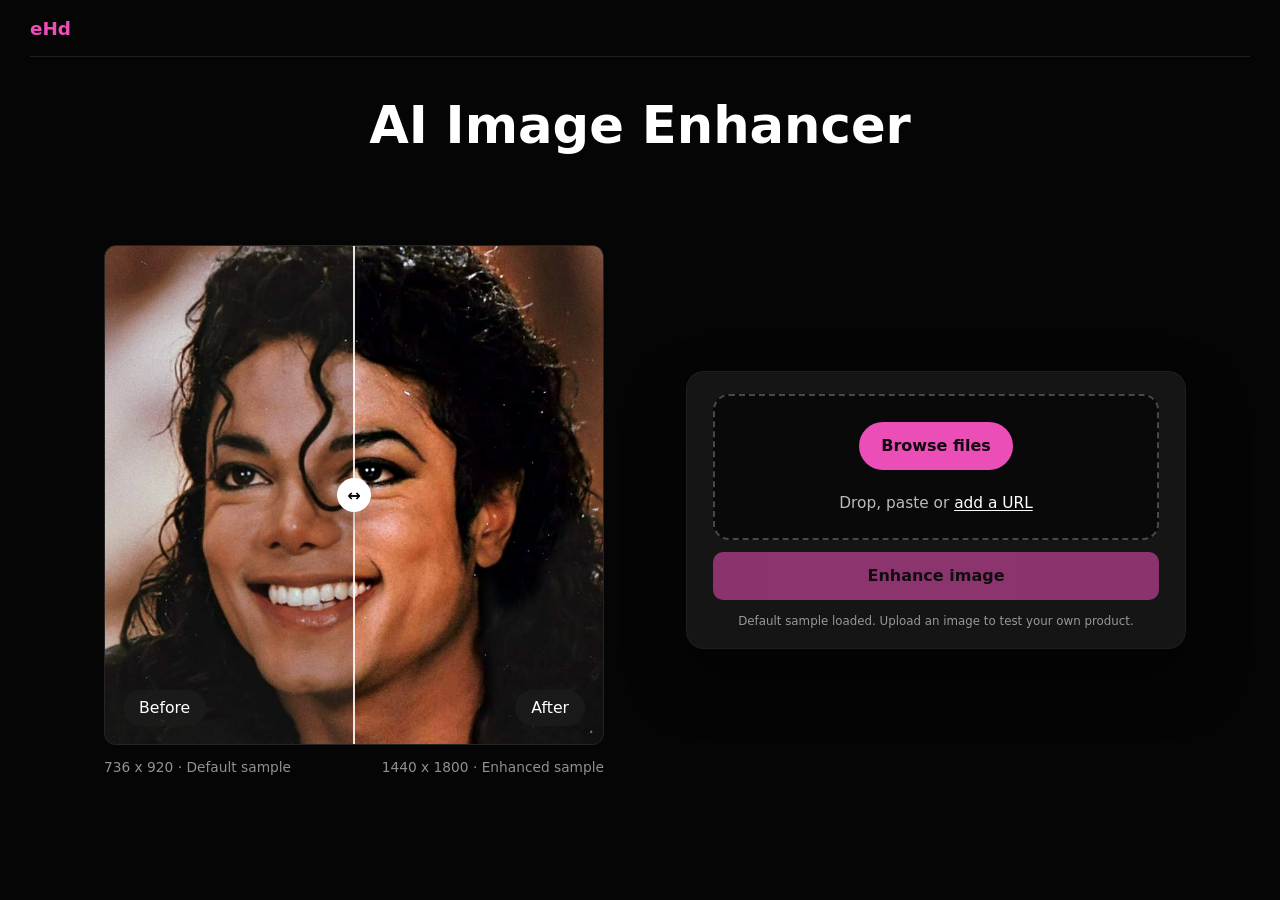
==== static/ai-image-enhancer-demo.html @ c5444212 "Published the AI image enhancer demo" ====
<!doctype html>
<html lang="en">
  <head>
    <meta charset="utf-8" />
    <meta name="viewport" content="width=device-width, initial-scale=1" />
    <title>AI Image Enhancer Demo</title>
    <link rel="stylesheet" href="/static/ai-image-enhancer-demo.css" />
  </head>
  <body>
    <main class="page-shell">
      <header class="topbar">
        <div class="nav-left">
          <a class="brand" href="/demo/ai-image-enhancer">eHd</a>
        </div>
      </header>

      <div class="divider" aria-hidden="true"></div>

      <section class="hero-copy">
        <p class="eyebrow">AI Image Enhancer</p>
        <h1>AI Image Enhancer</h1>
      </section>

      <section class="hero-stage">
        <div class="compare-stage-shell">
          <div class="compare-stage" id="compare-stage">
            <!-- <img
              id="compare-before-image"
              class="compare-image"
              src=""
              alt=""
            /> -->

            <div class="compare-after-layer" id="compare-after-layer">
              <!-- <img
                id="compare-after-image"
                class="compare-image"
                src=""
                alt=""
              /> -->
            </div>

            <div class="compare-divider" id="compare-divider" aria-hidden="true">
              <button
                class="compare-handle"
                id="compare-handle"
                type="button"
                aria-label="Drag to compare before and after"
              >
                <span>↔</span>
              </button>
            </div>

            <div class="compare-label compare-label-before">After</div>
            <div class="compare-label compare-label-after">Before</div>

            <div class="progress-overlay hidden" id="demo-progress-overlay" aria-hidden="true">
              <div class="spinner-shell">
                <div class="progress-ring" id="demo-progress-ring" style="--progress: 0%;">
                  <span id="demo-progress-value">0%</span>
                </div>
                <div class="progress-copy">
                  <strong>Enhancing image</strong>
                  <span>Estimated progress while processing</span>
                </div>
              </div>
            </div>
          </div>

          <div class="compare-meta">
            <span id="demo-original-meta">Original</span>
            <span id="demo-enhanced-meta">Enhanced</span>
          </div>
        </div>

        <aside class="enhancer-card" id="enhancer-card">
          <!-- <div class="mini-compare-row">
            <figure class="mini-card">
              <img src="/static/demo-assets/sample-before-1.jpg" alt="Mini original sample" />
              <figcaption>Before</figcaption>
            </figure>
            <figure class="mini-card">
              <img src="/static/demo-assets/sample-after-1.jpg" alt="Mini enhanced sample" />
              <figcaption>After</figcaption>
            </figure>
          </div> -->

          <form class="upload-form" id="demo-enhance-form">
            <label class="dropzone" for="demo-image-input">
              <input id="demo-image-input" type="file" accept="image/jpeg,image/png,image/webp" />
              <span class="primary-button">Browse files</span>
              <span class="dropzone-text">
                Drop, paste or
                <button class="inline-link" id="demo-url-trigger" type="button">add a URL</button>
              </span>
            </label>

            <div class="url-panel hidden" id="demo-url-panel">
              <input
                id="demo-url-input"
                type="url"
                inputmode="url"
                placeholder="https://example.com/product-image.jpg"
              />
              <button class="url-submit-button" type="button" id="demo-load-url">Load URL</button>
            </div>

            <button class="enhance-button" type="submit" id="demo-enhance-button">
              Enhance image
            </button>
          </form>
        </aside>
      </section>
    </main>

    <script src="/static/ai-image-enhancer-demo.js" type="module"></script>
  </body>
</html>
---- static/ai-image-enhancer-demo.css ----
:root {
  color-scheme: dark;
  --bg: #050505;
  --surface: #151515;
  --surface-strong: #0d0d0d;
  --line: rgba(255, 255, 255, 0.12);
  --line-dashed: rgba(255, 255, 255, 0.26);
  --ink: #ffffff;
  --muted: rgba(255, 255, 255, 0.72);
  --muted-soft: rgba(255, 255, 255, 0.56);
  --accent: #ec4eb7;
  --accent-strong: #ff4ec2;
  --shadow: 0 28px 60px rgba(0, 0, 0, 0.45);
}

* {
  box-sizing: border-box;
}

body {
  margin: 0;
  min-width: 320px;
  min-height: 100vh;
  background: var(--bg);
  color: var(--ink);
  font-family:
    Inter, ui-sans-serif, system-ui, -apple-system, BlinkMacSystemFont, "Segoe UI",
    sans-serif;
}

img {
  display: block;
  max-width: 100%;
}

button,
input {
  font: inherit;
}

a {
  color: inherit;
  text-decoration: none;
}

.page-shell {
  width: min(1220px, calc(100% - 34px));
  margin: 0 auto;
  min-height: 100vh;
  padding: 0 0 72px;
  display: flex;
  flex-direction: column;
}

.topbar {
  display: flex;
  align-items: center;
  justify-content: space-between;
  gap: 18px;
  min-height: 56px;
}

.nav-left,
.nav-right,
.topnav {
  display: flex;
  align-items: center;
  gap: 22px;
}

.brand {
  color: var(--accent);
  font-size: 1.15rem;
  font-weight: 800;
  letter-spacing: 0;
}

.topnav {
  gap: 18px;
  flex-wrap: wrap;
}

.topnav a {
  color: rgba(255, 255, 255, 0.84);
  font-size: 0.9rem;
}

.topnav a::after {
  content: "⌄";
  display: inline-block;
  margin-left: 6px;
  color: rgba(255, 255, 255, 0.58);
  font-size: 0.7rem;
  transform: translateY(-1px);
}

.topnav a:last-child::after,
.topnav a:nth-last-child(2)::after {
  content: "";
  margin: 0;
}

.create-button {
  display: inline-flex;
  align-items: center;
  justify-content: center;
  min-height: 44px;
  padding: 0 18px;
  background: var(--accent);
  border-radius: 999px;
  color: #120710;
  font-weight: 800;
}

.profile-dot {
  width: 18px;
  height: 18px;
  border: 1px solid rgba(255, 255, 255, 0.38);
  border-radius: 50%;
}

.divider {
  height: 1px;
  background: rgba(255, 255, 255, 0.11);
}

.breadcrumbs {
  display: flex;
  align-items: center;
  gap: 12px;
  padding: 16px 0 0;
  color: rgba(255, 255, 255, 0.58);
  font-size: 0.88rem;
}

.breadcrumbs a:last-of-type,
.breadcrumbs span:last-child {
  color: var(--accent);
}

.crumb-arrow {
  color: rgba(255, 255, 255, 0.28);
  font-size: 1.15rem;
}

.hero-copy {
  display: grid;
  justify-items: center;
  gap: 16px;
  padding: 26px 0 40px;
  text-align: center;
}

.eyebrow {
  color: transparent;
  font-size: 0;
}

h1,
h2,
h3,
p,
figure {
  margin: 0;
}

h1 {
  font-size: clamp(2.6rem, 4vw, 3.3rem);
  line-height: 1.04;
  letter-spacing: 0;
}

.lede {
  max-width: 1120px;
  color: var(--muted);
  font-size: 1rem;
  line-height: 1.5;
}

.hero-stage {
  display: grid;
  grid-template-columns: minmax(0, 520px) minmax(380px, 500px);
  justify-content: center;
  align-content: center;
  justify-items: center;
  gap: 72px;
  align-items: center;
  flex: 1;
  min-height: 0;
}

.compare-stage-shell {
  display: grid;
  gap: 14px;
  justify-items: center;
  width: 100%;
}

.compare-stage {
  position: relative;
  width: min(100%, 500px);
  aspect-ratio: 1 / 1;
  margin: 0 auto;
  overflow: hidden;
  background: #111111;
  border: 1px solid rgba(255, 255, 255, 0.08);
  border-radius: 12px;
  user-select: none;
  -webkit-user-select: none;
}

.compare-image,
.compare-after-layer {
  position: absolute;
  inset: 0;
  width: 100%;
  height: 100%;
}

.compare-image {
  object-fit: cover;
}

.compare-after-layer {
  top: 0;
  right: 0;
  bottom: 0;
  left: 0;
  overflow: hidden;
  width: 100%;
  clip-path: inset(0 0 0 50%);
  will-change: clip-path;
}

.compare-stage.is-empty .compare-image {
  opacity: 0;
}

.compare-stage:not(.is-compare-ready) .compare-after-layer,
.compare-stage:not(.is-compare-ready) .compare-divider,
.compare-stage:not(.is-compare-ready) .compare-label {
  display: none;
}

.compare-divider {
  position: absolute;
  top: 0;
  bottom: 0;
  left: 50%;
  width: 2px;
  background: rgba(255, 255, 255, 0.88);
  transform: translateX(-50%);
  will-change: left;
}

.compare-handle {
  position: absolute;
  top: 50%;
  left: 50%;
  display: grid;
  place-items: center;
  width: 34px;
  height: 34px;
  padding: 0;
  border: 0;
  border-radius: 50%;
  background: #ffffff;
  color: #070707;
  font-size: 1rem;
  font-weight: 800;
  box-shadow: 0 14px 28px rgba(0, 0, 0, 0.35);
  cursor: ew-resize;
  transform: translate(-50%, -50%);
  touch-action: none;
}

.compare-stage.is-compare-ready {
  touch-action: none;
}

.compare-label {
  position: absolute;
  bottom: 18px;
  padding: 10px 16px;
  border-radius: 999px;
  background: rgba(30, 30, 30, 0.72);
  color: #ffffff;
  font-size: 0.98rem;
  line-height: 1;
  backdrop-filter: blur(14px);
}

.compare-label-before {
  left: 18px;
}

.compare-label-after {
  right: 18px;
}

.compare-meta {
  display: flex;
  justify-content: space-between;
  gap: 14px;
  width: min(100%, 500px);
  color: var(--muted-soft);
  font-size: 0.86rem;
}

.enhancer-card {
  display: grid;
  gap: 18px;
  width: min(100%, 500px);
  padding: 22px 26px 18px;
  background: var(--surface);
  border: 1px solid rgba(255, 255, 255, 0.04);
  border-radius: 18px;
  box-shadow: var(--shadow);
}

.mini-compare-row {
  display: flex;
  justify-content: center;
  gap: 10px;
}

.mini-card {
  display: grid;
  justify-items: center;
  gap: 4px;
}

.mini-card img {
  width: 54px;
  height: 54px;
  border-radius: 12px;
  object-fit: cover;
}

.mini-card figcaption {
  padding: 3px 8px;
  background: #ffffff;
  border-radius: 999px;
  color: #111111;
  font-size: 0.58rem;
  font-weight: 800;
}

.enhancer-card h2 {
  text-align: center;
  font-size: 1.05rem;
}

.upload-form {
  display: grid;
  gap: 12px;
}

.dropzone {
  display: grid;
  place-items: center;
  gap: 16px;
  min-height: 146px;
  padding: 22px;
  background: #090909;
  border: 2px dashed var(--line-dashed);
  border-radius: 16px;
  cursor: pointer;
}

.dropzone.dragging {
  border-color: var(--accent-strong);
}

.dropzone input {
  position: absolute;
  inline-size: 1px;
  block-size: 1px;
  opacity: 0;
  pointer-events: none;
}

.primary-button,
.enhance-button,
.url-submit-button {
  display: inline-flex;
  align-items: center;
  justify-content: center;
  min-height: 48px;
  padding: 0 22px;
  border: 0;
  border-radius: 999px;
  background: var(--accent);
  color: #10060e;
  font-weight: 800;
  cursor: pointer;
}

.dropzone-text {
  color: var(--muted);
  font-size: 0.96rem;
}

.inline-link {
  padding: 0;
  border: 0;
  background: transparent;
  color: #ffffff;
  font: inherit;
  cursor: pointer;
  text-decoration: underline;
  text-underline-offset: 2px;
}

.url-panel {
  display: grid;
  grid-template-columns: minmax(0, 1fr) auto;
  gap: 10px;
}

.url-panel input {
  min-height: 46px;
  padding: 0 14px;
  border: 1px solid var(--line);
  border-radius: 10px;
  background: #0f0f0f;
  color: #ffffff;
}

.url-panel input::placeholder {
  color: rgba(255, 255, 255, 0.36);
}

.url-submit-button,
.enhance-button {
  border-radius: 10px;
}

.enhance-button:disabled,
.url-submit-button:disabled,
.create-button:disabled {
  opacity: 0.55;
  cursor: not-allowed;
}

.terms-note,
.status-text {
  text-align: center;
  color: var(--muted-soft);
  font-size: 0.74rem;
  line-height: 1.55;
}

.terms-note a {
  color: var(--accent);
}

.status-text {
  min-height: 18px;
}

.progress-overlay {
  position: absolute;
  inset: 0;
  display: grid;
  place-items: center;
  background: rgba(6, 6, 6, 0.58);
  backdrop-filter: blur(8px);
}

.hidden {
  display: none !important;
}

.spinner-shell {
  display: grid;
  justify-items: center;
  gap: 14px;
  padding: 24px 20px;
  background: rgba(16, 16, 16, 0.88);
  border: 1px solid rgba(255, 255, 255, 0.08);
  border-radius: 16px;
}

.progress-ring {
  --progress: 0%;
  display: grid;
  place-items: center;
  width: 120px;
  aspect-ratio: 1 / 1;
  border-radius: 50%;
  background:
    radial-gradient(circle closest-side, rgba(8, 8, 8, 0.96) 70%, transparent 71% 100%),
    conic-gradient(var(--accent) var(--progress), rgba(255, 255, 255, 0.14) 0);
  animation: spin 1.05s linear infinite;
}

.progress-ring span {
  color: #ffffff;
  font-size: 1.3rem;
  font-weight: 800;
}

.progress-copy {
  display: grid;
  gap: 4px;
  text-align: center;
}

.progress-copy span {
  color: var(--muted-soft);
  font-size: 0.85rem;
}

@keyframes spin {
  from {
    transform: rotate(0deg);
  }

  to {
    transform: rotate(360deg);
  }
}

@media (max-width: 1100px) {
  .hero-stage {
    grid-template-columns: 1fr;
    gap: 32px;
    align-content: center;
  }

  .compare-stage {
    width: min(100%, 520px);
  }

  .enhancer-card {
    width: min(100%, 520px);
    margin: 0 auto;
  }
}

@media (max-width: 760px) {
  .page-shell {
    width: min(100% - 20px, 1220px);
    padding-bottom: 36px;
  }

  .topbar,
  .nav-left,
  .nav-right {
    flex-wrap: wrap;
  }

  .topnav {
    gap: 12px;
  }

  .breadcrumbs {
    flex-wrap: wrap;
    gap: 8px;
  }

  .hero-copy {
    gap: 12px;
    padding-bottom: 34px;
  }

  h1 {
    font-size: 2.2rem;
  }

  .hero-stage {
    gap: 22px;
    justify-items: stretch;
  }

  .compare-stage,
  .compare-meta,
  .enhancer-card {
    width: 100%;
  }

  .enhancer-card {
    padding: 18px 16px 16px;
    border-radius: 14px;
  }

  .url-panel {
    grid-template-columns: 1fr;
  }
}
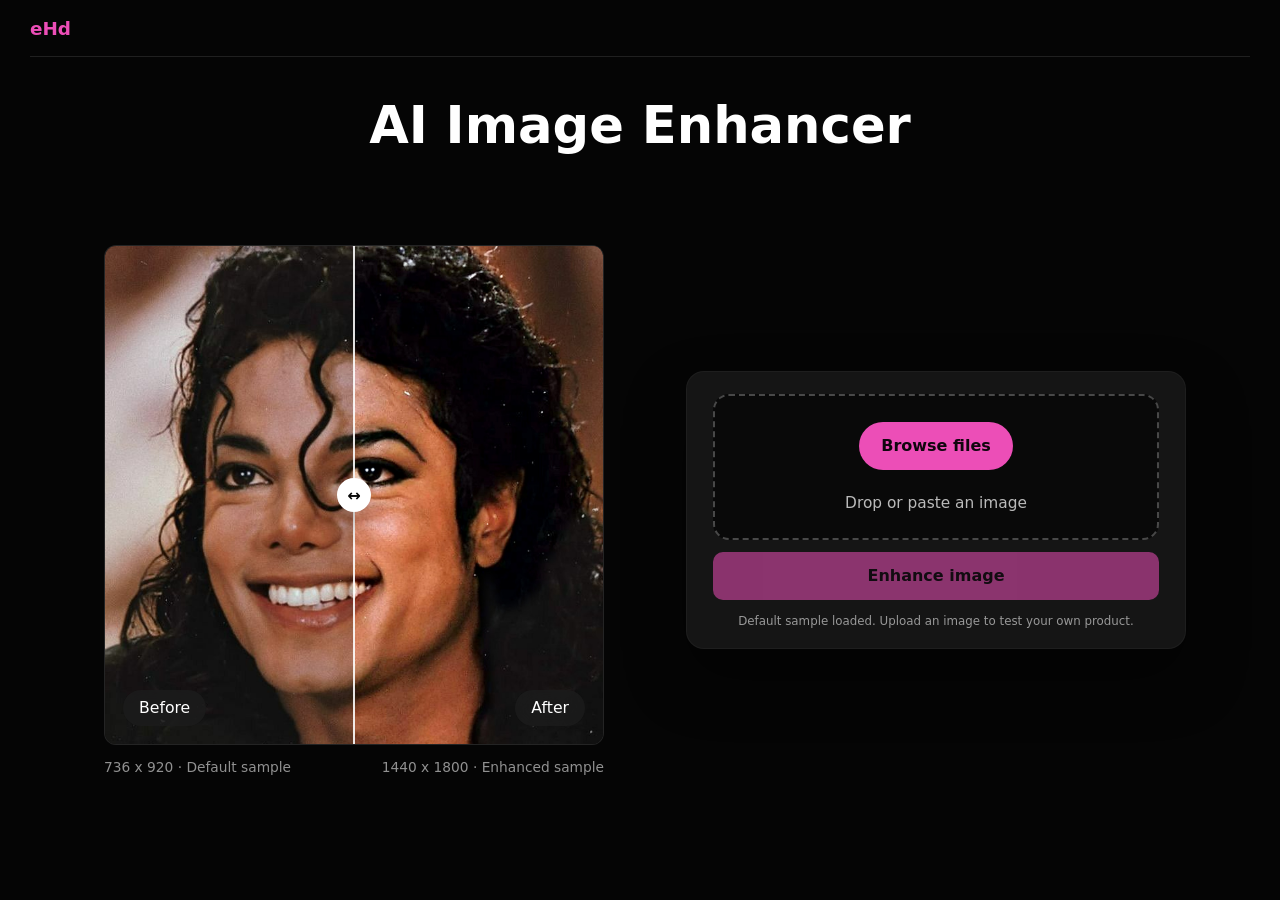
==== commit 023e3cd9: "Removed the demo URL upload option" ====
--- a/static/ai-image-enhancer-demo.html
+++ b/static/ai-image-enhancer-demo.html
@@ -89,21 +89,8 @@
             <label class="dropzone" for="demo-image-input">
               <input id="demo-image-input" type="file" accept="image/jpeg,image/png,image/webp" />
               <span class="primary-button">Browse files</span>
-              <span class="dropzone-text">
-                Drop, paste or
-                <button class="inline-link" id="demo-url-trigger" type="button">add a URL</button>
-              </span>
+              <span class="dropzone-text">Drop or paste an image</span>
             </label>
-
-            <div class="url-panel hidden" id="demo-url-panel">
-              <input
-                id="demo-url-input"
-                type="url"
-                inputmode="url"
-                placeholder="https://example.com/product-image.jpg"
-              />
-              <button class="url-submit-button" type="button" id="demo-load-url">Load URL</button>
-            </div>
 
             <button class="enhance-button" type="submit" id="demo-enhance-button">
               Enhance image
